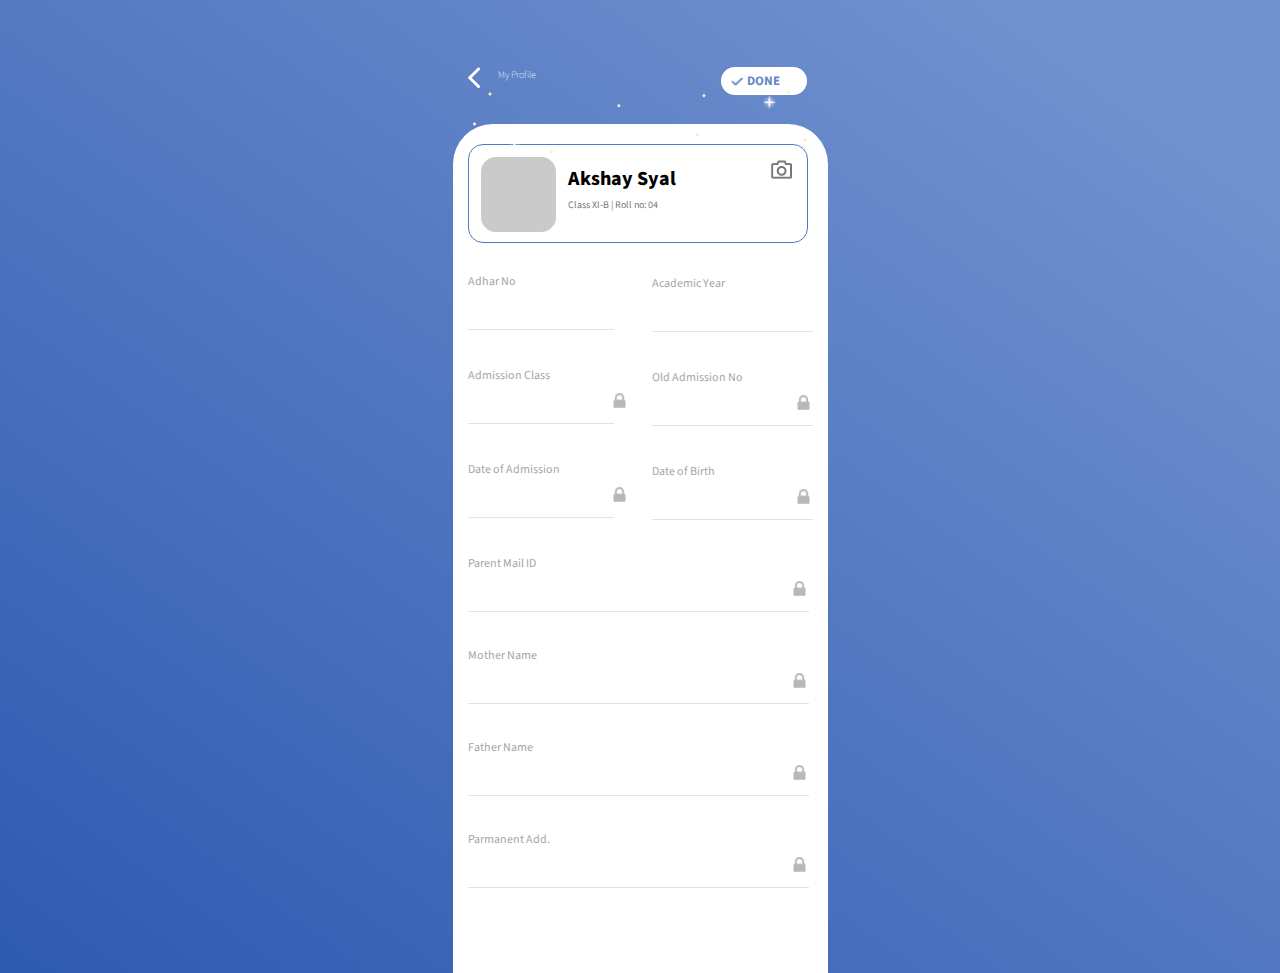
==== profile.html @ a0e16ae9 "Add files via upload" ====
<!DOCTYPE html>
<html lang="es">
<head>
    <meta charset="UTF-8">
    <meta http-equiv="X-UA-Compatible" content="IE=edge">
    <meta name="viewport" content="width=device-width, initial-scale=1.0">
    <title>Document</title>

    <link rel="preconnect" href="https://fonts.googleapis.com">
    <link rel="preconnect" href="https://fonts.gstatic.com" crossorigin>
    <link href="https://fonts.googleapis.com/css2?family=Source+Sans+Pro:wght@200;300;400&display=swap" rel="stylesheet">
    <link rel="preconnect" href="https://fonts.googleapis.com">
    <link rel="preconnect" href="https://fonts.gstatic.com" crossorigin>
    <link href="https://fonts.googleapis.com/css2?family=Bebas+Neue&display=swap" rel="stylesheet">

    <link rel="stylesheet" href="css/configuracionGlobal.css">
    <link rel="stylesheet" href="css/login-movil.css">
    <link rel="stylesheet" href="css/movil.css">
    <link rel="stylesheet" href="css/dashboard.css">
    <link rel="stylesheet" href="css/profile.css">

</head>
<body>
    <div class="profile-background">
        <section class="banner-profile">
            <h2>My Profile</h2>
            <img class="arrow" src="img/ic_back.png" alt="">
            <a href="">DONE</a>
            <img class="checked" src="img/ic_checked.png" alt="">
            <img class="estrellas" src="img/star_pattern.png" alt="">
        </section>

        <section class="profile">
            <div class="rectangulo">
            <img class="cuadrado" src="img/dp.png" alt="">
            <h2>Akshay Syal</h2>
            <span>Class XI-B  |  Roll no: 04</span>
            <img class="camara" src="img/ic_camera.png" alt="">
            </div>

            <form class="formulario" action="">
                <label class="formulario_label" for="">
                    Adhar No
                    <input type="text">
                </label>

                <label class="formulario_label2" for="">
                    Academic Year
                    <input type="text">
                </label>

                <label class="formulario_label" for="">
                    Admission Class
                    <img src="img/ic_lock.png" alt="lock">
                    <input type="text">
                </label>

                <label class="formulario_label2" for="">
                    Old Admission No
                    <img src="img/ic_lock.png" alt="lock">
                    <input type="text">
                </label>

                <label class="formulario_label" for="">
                    Date of Admission
                    <img src="img/ic_lock.png" alt="lock">
                    <input type="text">
                </label>

                <label class="formulario_label2" for="">
                    Date of Birth
                    <img src="img/ic_lock.png" alt="lock">
                    <input type="text">
                </label>
            </form>
           
            <form class="formulario_2" action="">
                <label class="formulario_label_2" for="">
                    Parent Mail ID
                    <img src="img/ic_lock.png" alt="lock">
                    <input type="text">
                </label>
    
                <label class="formulario_label_2" for="">
                    Mother Name
                    <img src="img/ic_lock.png" alt="lock">
                    <input type="text">
                </label>
    
                <label class="formulario_label_2" for="">
                    Father Name
                    <img src="img/ic_lock.png" alt="lock">
                    <input type="text">
                </label>
    
                <label class="formulario_label_2" for="">
                    Parmanent Add.
                    <img src="img/ic_lock.png" alt="lock">
                    <input type="text">
                </label>    
            </form>
        </section>
    </div>
    
</body>
</html>
---- css/configuracionGlobal.css ----
* {
    margin: 0;
    padding: 0;
    box-sizing: border-box;
}

html {
    font-family: 'Source Sans Pro', sans-serif;
    font-size: 10px;
}


:root {
    /* variables de color */
    --background: linear-gradient(313.78deg, #2855AE -3.15%, #7292CF 100%);

    --verde: rgba(36, 105, 39, 0.795);
    --amarillo: #F7E914;
    --gris: #c4c4c4;

    --azul1: #345FB4;
    --azul2: #6789CA;
    --gris1: #313131;
    --gris2: #777777;
    --gris3: #a5a5a5;
    --gris4: #cacaca;

    /* variables de tamaño de letra */
    --size-h1 : 3.6rem;
    --size-h2 : 2.6rem;
    --size-h3 : 2rem;
    --texto : 1.6rem;
}

/* Estructura de las secciones */

.background-section {
    width: 100%;
    padding-top: 5rem;
    padding-bottom: 5rem;
}

.section-body {
    max-width: 30.5rem;
    height: auto;
    margin: auto;
    padding: 5rem 3rem;

    display: flex;
    flex-direction: column;
  
}
section{
    max-width: 37.5rem;
    height: auto;
    margin: auto;
    padding: 5rem 3rem;

    display: flex;
    flex-direction: column;
}
---- css/login-movil.css ----
.login-background {
    background: linear-gradient(35.54deg, #2855AE -7.25%, #7292CF 90.75%);
    padding-top: 6.7rem;
}

.banner-login img{
    width: 29.5rem;
    align-self: flex-end;
}
.banner-login h2 {
    color: #fff;
    font-size: var(--size-h1);
    font-weight: 600;
}
.banner-login span {
    font-size: var(--size-h3);
    font-weight: 300;
    color: #fff;
}

.formulario-login {
    background-color: #fff;
    border-radius: 4rem 4rem 0rem 0rem;
}
.formulario {
    width: 31.5rem;
    margin: auto;

    display: flex;
    flex-direction: column;
}

.formulario__label {
    font-size: 1.2rem;
    color: var(--gris3);
    margin-bottom: 3.5rem;

    display: flex;
    flex-direction: column;
}

.formulario__label input {
    width: 100%;
    height: 4rem;
    border: none;
    border-bottom: 1px solid var(--gris3);
    outline: none;
    font-size: var(--texto);
}

.formulario button {
    height: 5.4rem;
    background: linear-gradient(35.54deg, #2855AE -7.25%, #7292CF 90.75%);
    border-radius: 1rem;
    color: #fff;
    font-size: var(--texto);
    font-weight: 600;
    border-style: none;
    cursor: pointer;

    display: flex;
    flex-direction: row;
    justify-content:center;
    align-items: center;

    position: relative;
}
.formulario button img {
    width: 2.5rem;
    position: absolute;
    right: 2.8rem;
}

.formulario__mensaje {
    color: var(--gris1);
    font-size: var(--texto);
    margin-top: 2rem;

    align-self: flex-end;
}
---- css/movil.css ----
/*Body*/
.section-movil{
    max-width: 375px;
    
}
/*------------------*/
.logo{
    width: 115px;
    padding: 2px;
    margin: 5rem 5rem 5rem 10rem;

    align-items: center;
   
}
.imagenwire{
    margin-top: 22rem;
    width: 350px;
    height:310.44px;
    

}
---- css/dashboard.css ----
.login-background {
    background: linear-gradient(35.54deg, #2855AE -7.25%, #7292CF 90.75%);
    padding-top: 1.7rem;
}
section{
    max-width: 37.5rem;
    height: auto;
    margin: auto;
    padding: 5rem 1.5rem;

    display: flex;
    flex-direction: column;
}
.circulo{
    height:62px;
   width:62px;
   background:var(--gris4);
   -moz-border-radius:50px;
   -webkit-border-radius:50px;
   border-radius:50px;
   border: 2px solid #fff;
   position: absolute;
   margin-left: 270px;
   margin-top: 20px;
}
.banner-login h2 {
    color: #fff;
    font-size: 30px;
    font-weight: normal;
    font-style: normal;
    line-height: 38px;
}
.banner-login span {
    font-size: 18px;
    font-weight: normal;
    color: #fff;
    margin-top: 9px;
    opacity: 0.61;
}
.temporada{
    color: #6184C7;
    font-size: 14px;
    font-weight: 400;
    width: 87px;
    margin-top: 10px;
    padding: 5px;
    border-radius: 53px;
    background-color: #fff;
    text-align: center;
}

.opciones {
    background-color: #fff;
    border-radius: 4rem 4rem 0rem 0rem;
    
}
.cuadritos{
    display: flex;
    flex-wrap: wrap;
    justify-content:space-around;
}
.cuadritos .cuadro1{
    border: 1px solid #5278C1;

    background-color: #fff;
    width: 162px;
    height: 201px;
    border-radius: 15px;
    margin-right: 10px;
    margin-bottom: 10px;
    margin-top: -120px;
   align-self: flex-start;
}
.cuadritos .cuadro2{
    border: 1px solid #5278C1;
    background-color: #fff;
    width: 162px;
    height: 201px;
    border-radius: 15px;
    margin-bottom: 10px;
    margin-top: -120px;
    align-self: flex-end;
}
.birrete{
    width: 72px;
    height: 72px;
    margin: 22px 0px 0px 15px;
}
.dinero{
    width: 72px;
    height: 72px;
    margin: 22px 0px 0px 15px;
}
.opciones h1{
    font-family: 'Bebas Neue', cursive;
    color: #202020;
    font-weight: 300;
    font-size: 40px;
    line-height: 43px;
    margin: 10px 0px 0px 15px;
}
.opciones h3{
    font-family: Source Sans Pro;
    font-style: normal;
    font-weight: normal;
    font-size: 16px;
    line-height: 20px;
    margin: 10px 0px 0px 15px;
    color: #777777;
}
.cuadritos .cuadro3{
    width: 163px;
    height: 132px;
    background-color: #F5F6FC;
    margin-right: 10px;
    margin-bottom: 10px;
    border-radius: 10px;
    
    align-self: flex-start;
}
.cuadritos .cuadro4{
    width: 163px;
    height: 132px;
    background-color: #F5F6FC;
    margin-bottom: 10px;
    border-radius: 10px;
    
    align-self: flex-end;
}
.cuadro3 img{
    margin: 25px 0px 0px 19px;
}
.cuadro3 h2{
    font-family: Source Sans Pro;
    font-style: normal;
    font-weight: normal;
    font-size: 18px;
    color: #000000;
    margin: 15px 0px 0px 19px;
}
.cuadro4 img{
    margin: 25px 0px 0px 19px;
}
.cuadro4 h2{
    font-family: Source Sans Pro;
    font-style: normal;
    font-weight: normal;
    font-size: 18px;
    color: #000000;
    margin: 15px 0px 0px 19px;
}
---- css/profile.css ----
.profile-background {
    background: linear-gradient(35.54deg, #2855AE -7.25%, #7292CF 90.75%);
    padding-top: 1.7rem;
   }
   
   .banner-profile h2{
    color: #FFFFFF;
    font-size: var(--size-parrafo2);
    font-weight: 50;
    font-style: normal;
    margin-left: 3rem;
    margin-top: 0.1rem;
   }
   
   .banner-profile .arrow{
    position: absolute;
   }
   
   .banner-profile a{
    position: absolute;
    width: 8.6rem;
    height: 2.8rem;
    margin: 0rem 0.6rem 0rem 25.3rem;
    background: #FFFFFF;
    color: #6688CA;
    font-size: 1.3rem;
    font-weight: bold;
    border-radius: 2rem;
    text-decoration: none;
   
    display: flex;
    flex-direction: row;
    align-items: center;
    justify-content: space-evenly;
   }
   
   .banner-profile .checked{
    width: 1.21rem;
    height: 0.87rem;
    position: absolute;
    margin: 1rem 0rem 0rem 26.3rem;
   }
   
   .banner-profile .estrellas{
    width: 33.34rem;
    align-self: center;
    position: absolute;
    top: 9rem;
   }
   
   .profile{
    background-color: #fff;
    border-radius: 4rem 4rem 0rem 0rem;
    margin-top: -0.8rem;
   }
   .rectangulo{
    width: 34rem;
    height: 9.9rem;
    border: 1px solid #5278C1;
    border-radius: 1.5rem;
    margin-top: -3rem;
   }
   
   .rectangulo .cuadrado{
    margin: 1.2rem;
   }
   
   .rectangulo h2{
    font-size: 2rem;
    font-weight: 750;
    color: #000000;
    position: absolute;
    margin: -8.3rem 0rem 0rem 9.9rem;
   }
   
   .rectangulo span{
    font-size: var(--size-parrafo);
    font-weight: normal;
    color: var(--gris2);
    position: absolute;
    margin: 5.3rem 0rem 0rem 0rem;
   }
   
   .rectangulo .camara{
    position: absolute;
    margin: 1.5rem 0rem 0rem 20.3rem;
   }
   
   .formulario {
    margin-top: 3rem;
    width: 100%;
  
    display: flex;
    flex-wrap: wrap;
   }
   
   .formulario_label{
    font-size: 1.2rem;
    color: var(--gris3);
    margin-bottom: 3.5rem;
    width: 16.1rem;
   
    display: flex;
    flex-direction: column;
   }
   
   .formulario_label img{
    width: 1.3rem;
    height: 1.58rem;
    position: absolute;
    margin: 2.5rem 0rem 0rem 14.5rem;
   }
   
   .formulario_label input {
    margin-right: 1.5rem;
    max-width: 16.1rem;
    height: 4rem;
    border: none;
    border-bottom: 1px solid #E1E3E8;
    outline: none;
    font-size: var(--texto);
   }
   
   .formulario_label2{
    font-size: 1.2rem;
    color: var(--gris3);
    margin-bottom: 3.5rem;
    width: 16.1rem;
    margin-top: -9rem;
   
    display: flex;
    flex-direction: column;
    align-self: flex-end;
   }
   
   .formulario_label2 img{
    width: 1.3rem;
    height: 1.58rem;
    position: absolute;
    margin: 2.5rem 0rem 0rem 14.5rem;
   }
   
   
   .formulario_label2 input {
    max-width: 16.1rem;
    height: 4rem;
    border: none;
    border-bottom: 1px solid #E1E3E8;
    outline: none;
    font-size: var(--texto);
   }
   
   .formulario_2 {
    width: 100%rem;
   
    display: flex;
    flex-wrap: wrap;
   }
   
   .formulario_label_2{
    font-size: 1.2rem;
    color: var(--gris3);
    margin-bottom: 3.5rem;
   
    display: flex;
    flex-direction: column;
   }
   
   .formulario_label_2 img{
    width: 1.3rem;
    height: 1.58rem;
    position: absolute;
    margin: 2.5rem 0rem 0rem 32.5rem;
   }
   
   .formulario_label_2 input {
    margin-right: 2rem;
    width: 34.1rem;
    height: 4rem;
    border: none;
    border-bottom: 1px solid #E1E3E8;
    outline: none;
    font-size: var(--texto);
   }
   
   section{
    max-width: 37.5rem;
    height: auto;
    margin: auto;
    padding: 5rem 1.5rem;
   
    display: flex;
    flex-direction: column;
   }
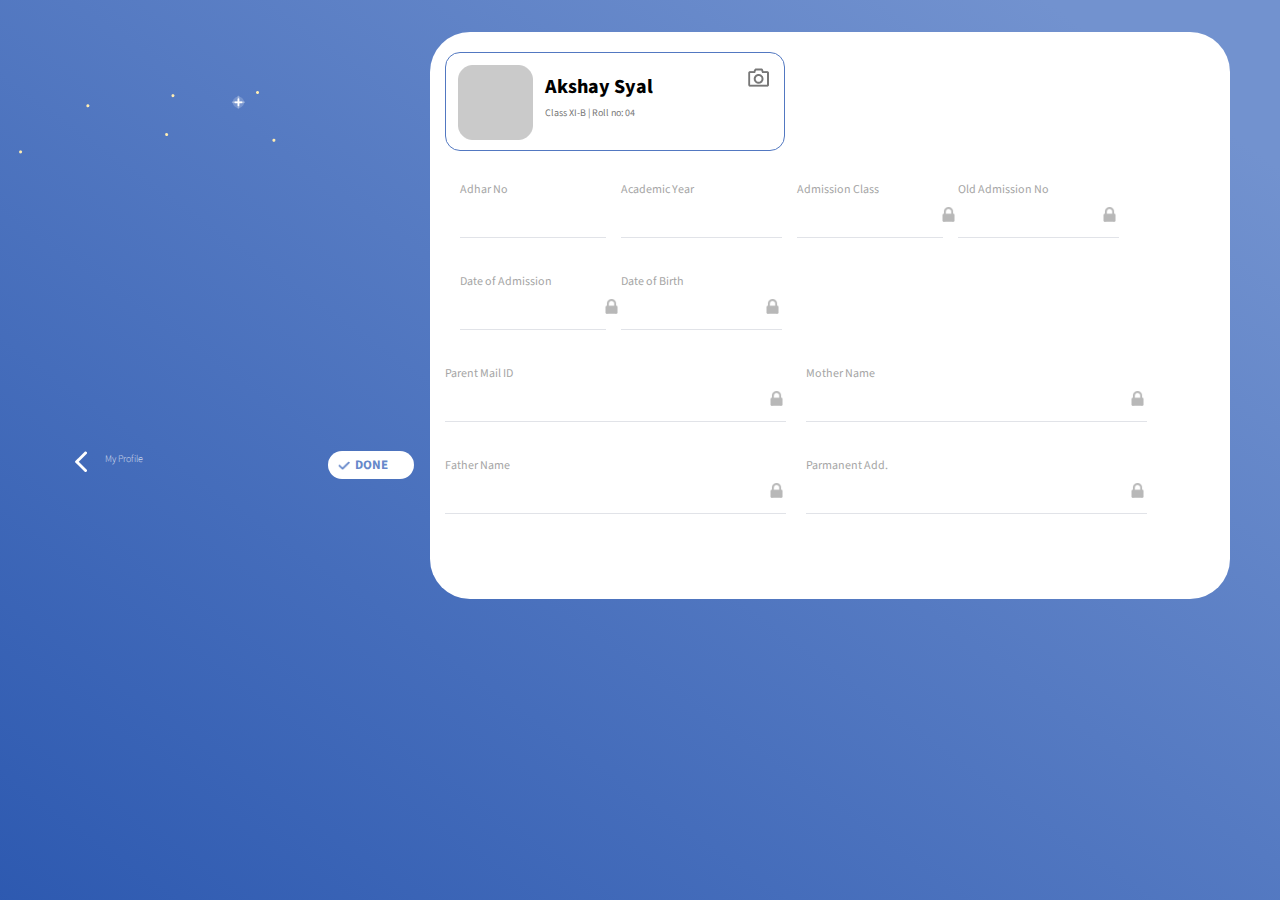
==== commit 3ed5797c: "Add files via upload" ====
--- a/profile.html
+++ b/profile.html
@@ -14,10 +14,9 @@
     <link href="https://fonts.googleapis.com/css2?family=Bebas+Neue&display=swap" rel="stylesheet">
 
     <link rel="stylesheet" href="css/configuracionGlobal.css">
-    <link rel="stylesheet" href="css/login-movil.css">
-    <link rel="stylesheet" href="css/movil.css">
-    <link rel="stylesheet" href="css/dashboard.css">
     <link rel="stylesheet" href="css/profile.css">
+    <link rel="stylesheet" href="css/profile-tablet.css" media="(min-width: 768px)">
+     <link rel="stylesheet" href="css/profile-desktop.css" media="(min-width: 1024px)">
 
 </head>
 <body>
--- a/css/profile-tablet.css
+++ b/css/profile-tablet.css
@@ -0,0 +1,8 @@
+.profile-background{
+    width: 100vw;
+    height: 100vh;
+}
+.profile{
+    border-radius: 4rem 4rem 4rem 4rem;
+    margin-top: -0.8rem;
+   }--- a/css/profile-desktop.css
+++ b/css/profile-desktop.css
@@ -0,0 +1,20 @@
+.profile-background{
+    width: 100vw;
+    height: 100vh;
+    display: flex;
+    flex-direction: row;
+    justify-content: space-around;
+}
+.profile{
+    border-radius: 4rem 4rem 4rem 4rem;
+    max-width: 80rem;
+    margin-top: 1.5rem;
+    margin-right: 5rem;
+}
+.formulario_label {
+    margin-left: 1.5rem;
+   }
+.banner-profile{
+    margin-left: 6rem;
+}
+   